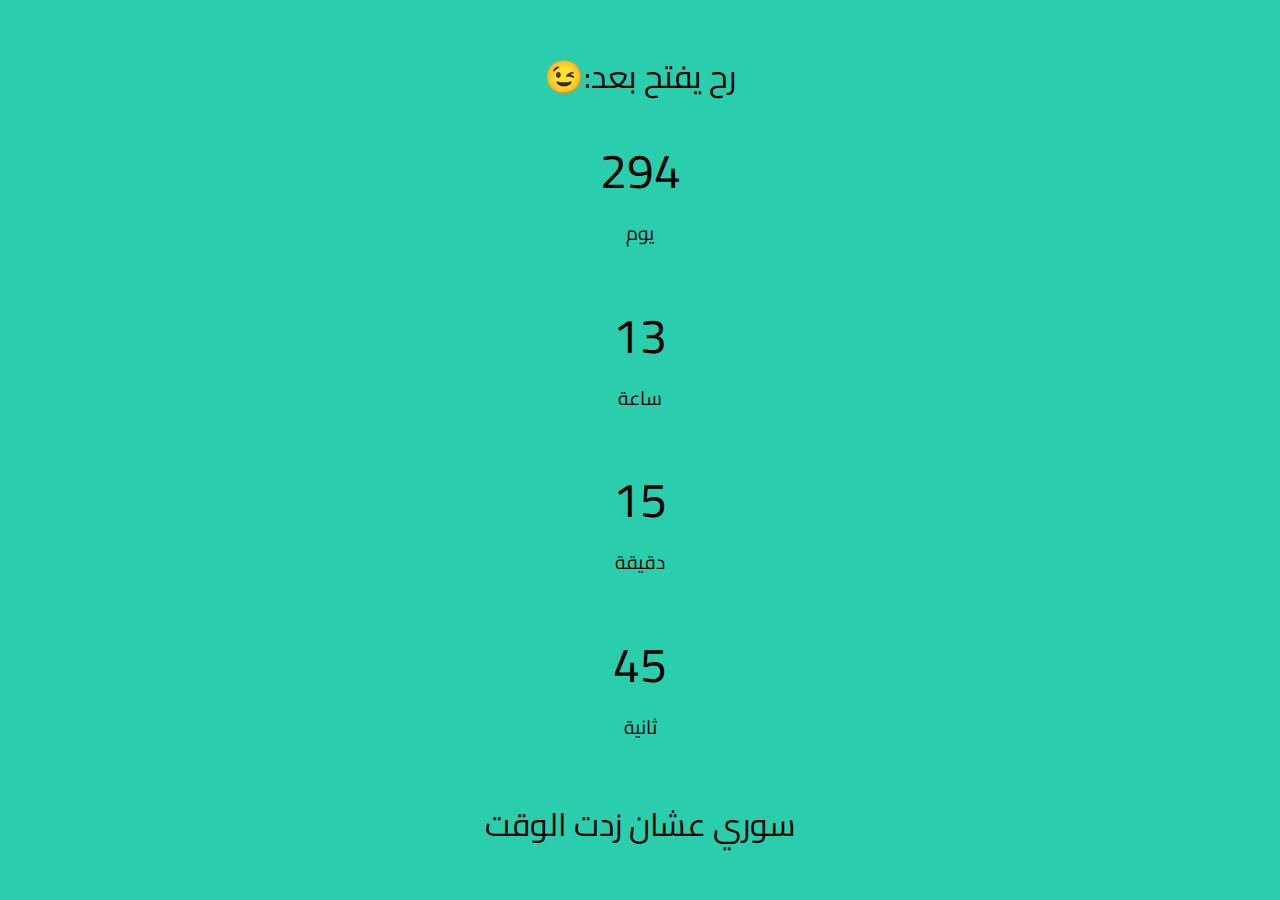
==== index.html @ 6b4b037e "Add files via upload" ====
<!DOCTYPE html>
<html lang="en">

<head>
  <meta charset="UTF-8">
  <meta name="viewport" content="width=device-width, initial-scale=1.0">
  <link rel="stylesheet" href="https://cdnjs.cloudflare.com/ajax/libs/font-awesome/5.15.4/css/all.min.css">
  <link rel="stylesheet" href="css.css">
</head>

<body>
  <div class="container">
    <h1 id="headline">😉:رح يفتح بعد</h1>

    <div id="countdown">
      <ul>
        <li><span id="days"></span>يوم</li>
        <li><span id="hours"></span>ساعة</li>
        <li><span id="minutes"></span>دقيقة</li>
        <li><span id="seconds"></span>ثانية</li>
      </ul>
      <br>
      <h1 id="event">سوري عشان زدت الوقت</h1>
    </div>
    <div id="content" class="emoji">
      <span>🤍</span>
      <span>🤍</span>
      <span>🤍</span>
    </div>
    <button id="noteButton" onclick="redirectToGreetings()"></button>

    <div id="videoText" class="additional-text"><a href="https://drive.google.com/file/d/1v_mTxWIMymARzq6NWSFQO_Xi5ijFJd80/view?usp=drive_linkl">الفيديو</a></div>
    <div id="quizText" class="additional-text"><a href="quiz.html">كويز</a></div>
    <div id="noteText" class="additional-text"><a href="new.html">ملاحظة</a></div>
  </div>

  <script src="countdown.js"></script>
</body>

</html>
---- css.css ----
@import url('https://fonts.googleapis.com/css2?family=Cairo&display=swap');

* {
    font-family: 'Cairo', sans-serif;
}
    :root {
      --smaller: .75;
    }

    * {
      box-sizing: border-box;
      margin: 0;
      padding: 0;
    }

    html,
    body {
      height: 100%;
      margin: 0;
      display: flex;
      align-items: center;
      justify-content: center;
      flex-direction: column;
    }

    body {
      background-color: #2acead;
      font-family: 'Cairo', sans-serif;
    }

    .container {
      color: #000000;
      text-align: center;
      padding: 20px;
    }

    h1 {
      font-weight: normal;
      text-transform: uppercase;
      font-size: 2rem;
    }

    li {
      display: block;
      font-size: 1.2rem;
      list-style-type: none;
      padding: 1em;
      text-transform: uppercase;
    }

    li span {
      display: block;
      font-size: 3rem;
    }

    .emoji {
      display: none;
      padding: 1rem;
    }

    .emoji span {
      font-size: 2.5rem;
      padding: 0 .5rem;
    }

    .container {
  position: relative; /* تأكد من أن العنصر يحتوي على position:relative لتحديد موقع الزر */
}


  button {
    font-family: 'Cairo', sans-serif;

  font-size: 1.5rem;
  padding: 10px 20px;
  cursor: pointer;
  background-color: #000000;
  color: white;
  border: none;
  border-radius: 5px;
  display: none;
  position: absolute;
  top: 120%;
  left: 50%; 
  transform: translateX(-50%); 
}
.additional-text {
  display: none;
  margin-top: 20px; /* Adjust margin as needed */
  font-size: 2.2rem; /* Adjust font size as needed */
  background-color: #fdfdfd;
  border: none;
  border-radius: 3px;
}
    @media all and (max-width: 768px) {
      h1 {
        font-size: 1.5rem;
      }

      li {
        font-size: 1rem;
      }

      li span {
        font-size: 2.5rem;
      }
    }
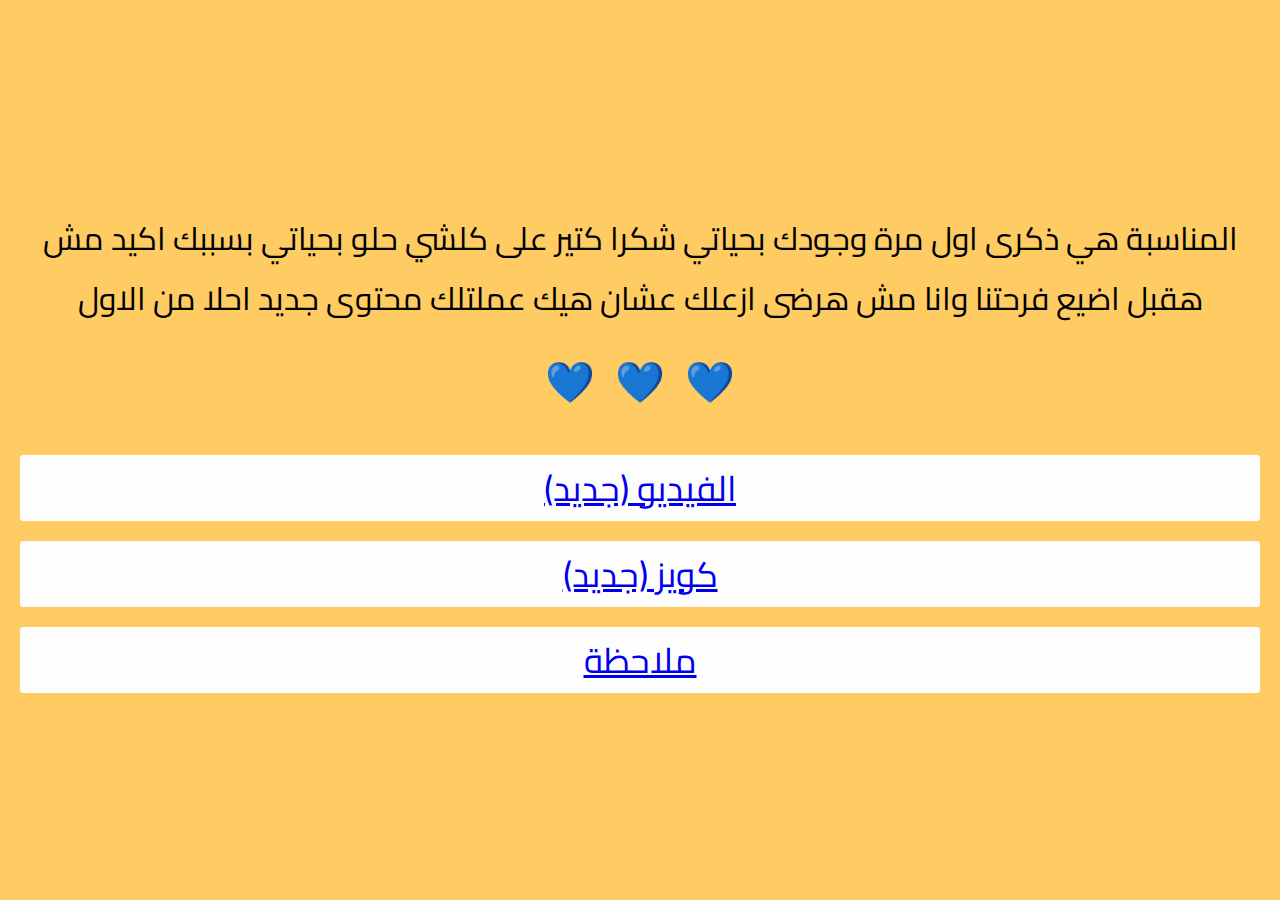
==== commit 8bad6144: "Add files via upload" ====
--- a/index.html
+++ b/index.html
@@ -20,17 +20,17 @@
         <li><span id="seconds"></span>ثانية</li>
       </ul>
       <br>
-      <h1 id="event">سوري عشان زدت الوقت</h1>
+      <h1 id="event">💙😎مش هرضى تضيع فرحتنا عشان هيك ضفت محتوى جديد احلا من الاول</h1>
     </div>
     <div id="content" class="emoji">
-      <span>🤍</span>
-      <span>🤍</span>
-      <span>🤍</span>
+      <span>💙</span>
+      <span>💙</span>
+      <span>💙</span>
     </div>
     <button id="noteButton" onclick="redirectToGreetings()"></button>
 
-    <div id="videoText" class="additional-text"><a href="https://drive.google.com/file/d/1v_mTxWIMymARzq6NWSFQO_Xi5ijFJd80/view?usp=drive_linkl">الفيديو</a></div>
-    <div id="quizText" class="additional-text"><a href="quiz.html">كويز</a></div>
+    <div id="videoText" class="additional-text"><a href="https://drive.google.com/file/d/1v_mTxWIMymARzq6NWSFQO_Xi5ijFJd80/view?usp=drive_linkl">الفيديو (جديد)</a></div>
+    <div id="quizText" class="additional-text"><a href="quiz.html">كويز (جديد)</a></div>
     <div id="noteText" class="additional-text"><a href="new.html">ملاحظة</a></div>
   </div>
 
--- a/css.css
+++ b/css.css
@@ -24,7 +24,7 @@
     }
 
     body {
-      background-color: #2acead;
+      background-color: #ffcb63;
       font-family: 'Cairo', sans-serif;
     }
 
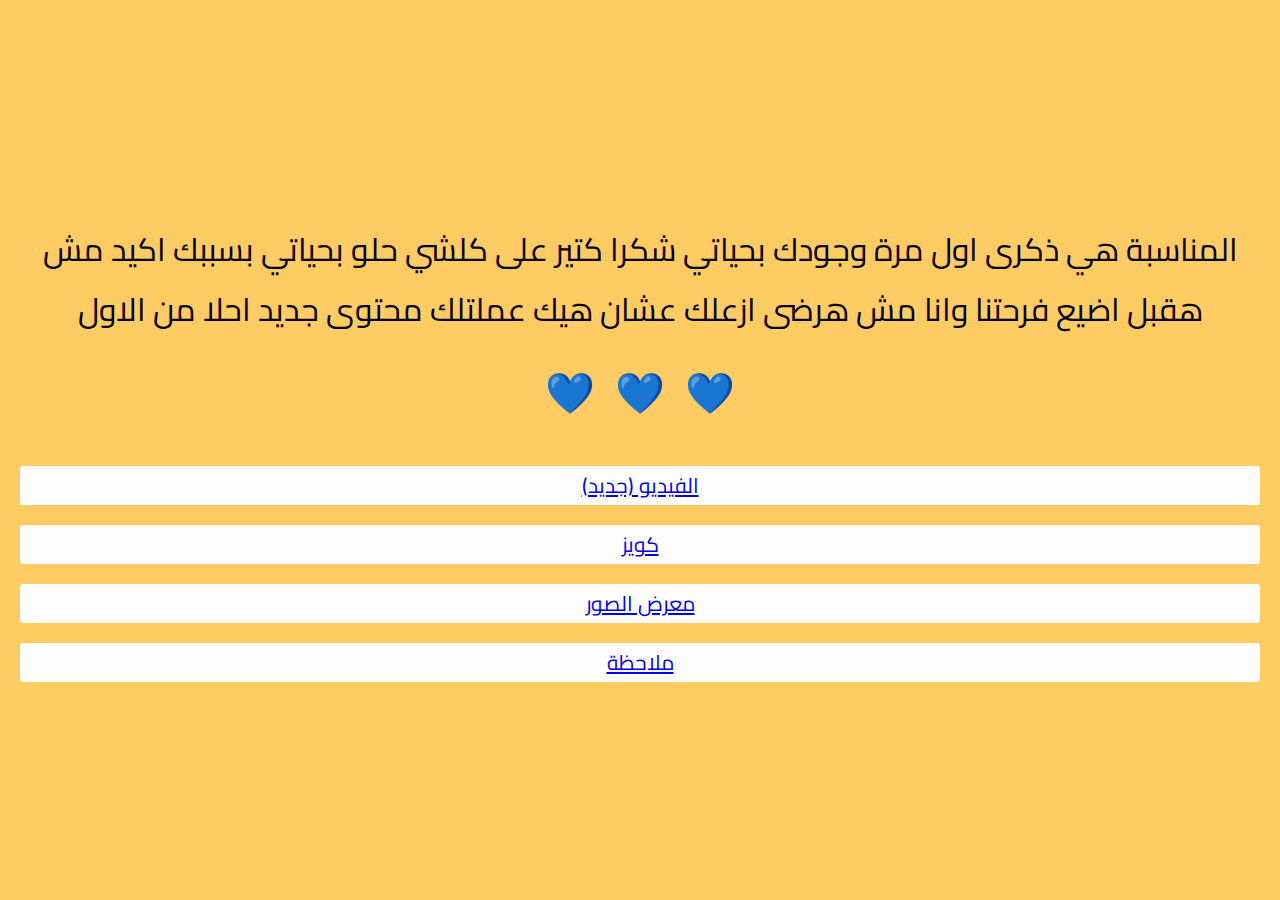
==== commit efa3f033: "Add files via upload" ====
--- a/index.html
+++ b/index.html
@@ -10,7 +10,7 @@
 
 <body>
   <div class="container">
-    <h1 id="headline">😉:رح يفتح بعد</h1>
+    <h1 id="headline">🦉:رح يفتح بعد</h1>
 
     <div id="countdown">
       <ul>
@@ -20,7 +20,7 @@
         <li><span id="seconds"></span>ثانية</li>
       </ul>
       <br>
-      <h1 id="event">💙😎مش هرضى تضيع فرحتنا عشان هيك ضفت محتوى جديد احلا من الاول</h1>
+      <h1 id="event">مش هرضى تضيع فرحتنا عشان هيك ضفت محتوى جديد احلا من الاول<br>💙</h1>
     </div>
     <div id="content" class="emoji">
       <span>💙</span>
@@ -29,8 +29,9 @@
     </div>
     <button id="noteButton" onclick="redirectToGreetings()"></button>
 
-    <div id="videoText" class="additional-text"><a href="https://drive.google.com/file/d/1v_mTxWIMymARzq6NWSFQO_Xi5ijFJd80/view?usp=drive_linkl">الفيديو (جديد)</a></div>
-    <div id="quizText" class="additional-text"><a href="quiz.html">كويز (جديد)</a></div>
+    <div id="videoText" class="additional-text"><a href="https://drive.google.com/file/d/1_ysWQ9c6RG2U_2qSm9uOlCWqskVEMiuR/view?usp=sharing">الفيديو (جديد)</a></div>
+    <div id="quizText" class="additional-text"><a href="quiz.html">كويز</a></div>
+    <div id="photos" class="additional-text"><a href="photo.html">معرض الصور</a></div>
     <div id="noteText" class="additional-text"><a href="new.html">ملاحظة</a></div>
   </div>
 
--- a/css.css
+++ b/css.css
@@ -6,7 +6,9 @@
     :root {
       --smaller: .75;
     }
-
+    .container {
+      overflow-y: auto; /* إضافة شريط تمرير عند الحاجة */
+    }
     * {
       box-sizing: border-box;
       margin: 0;
@@ -15,7 +17,7 @@
 
     html,
     body {
-      height: 100%;
+      min-height: 100%; /* تعديل الارتفاع ليكون دنياً */
       margin: 0;
       display: flex;
       align-items: center;
@@ -87,7 +89,7 @@
 .additional-text {
   display: none;
   margin-top: 20px; /* Adjust margin as needed */
-  font-size: 2.2rem; /* Adjust font size as needed */
+  font-size: 1.3rem; /* Adjust font size as needed */
   background-color: #fdfdfd;
   border: none;
   border-radius: 3px;
